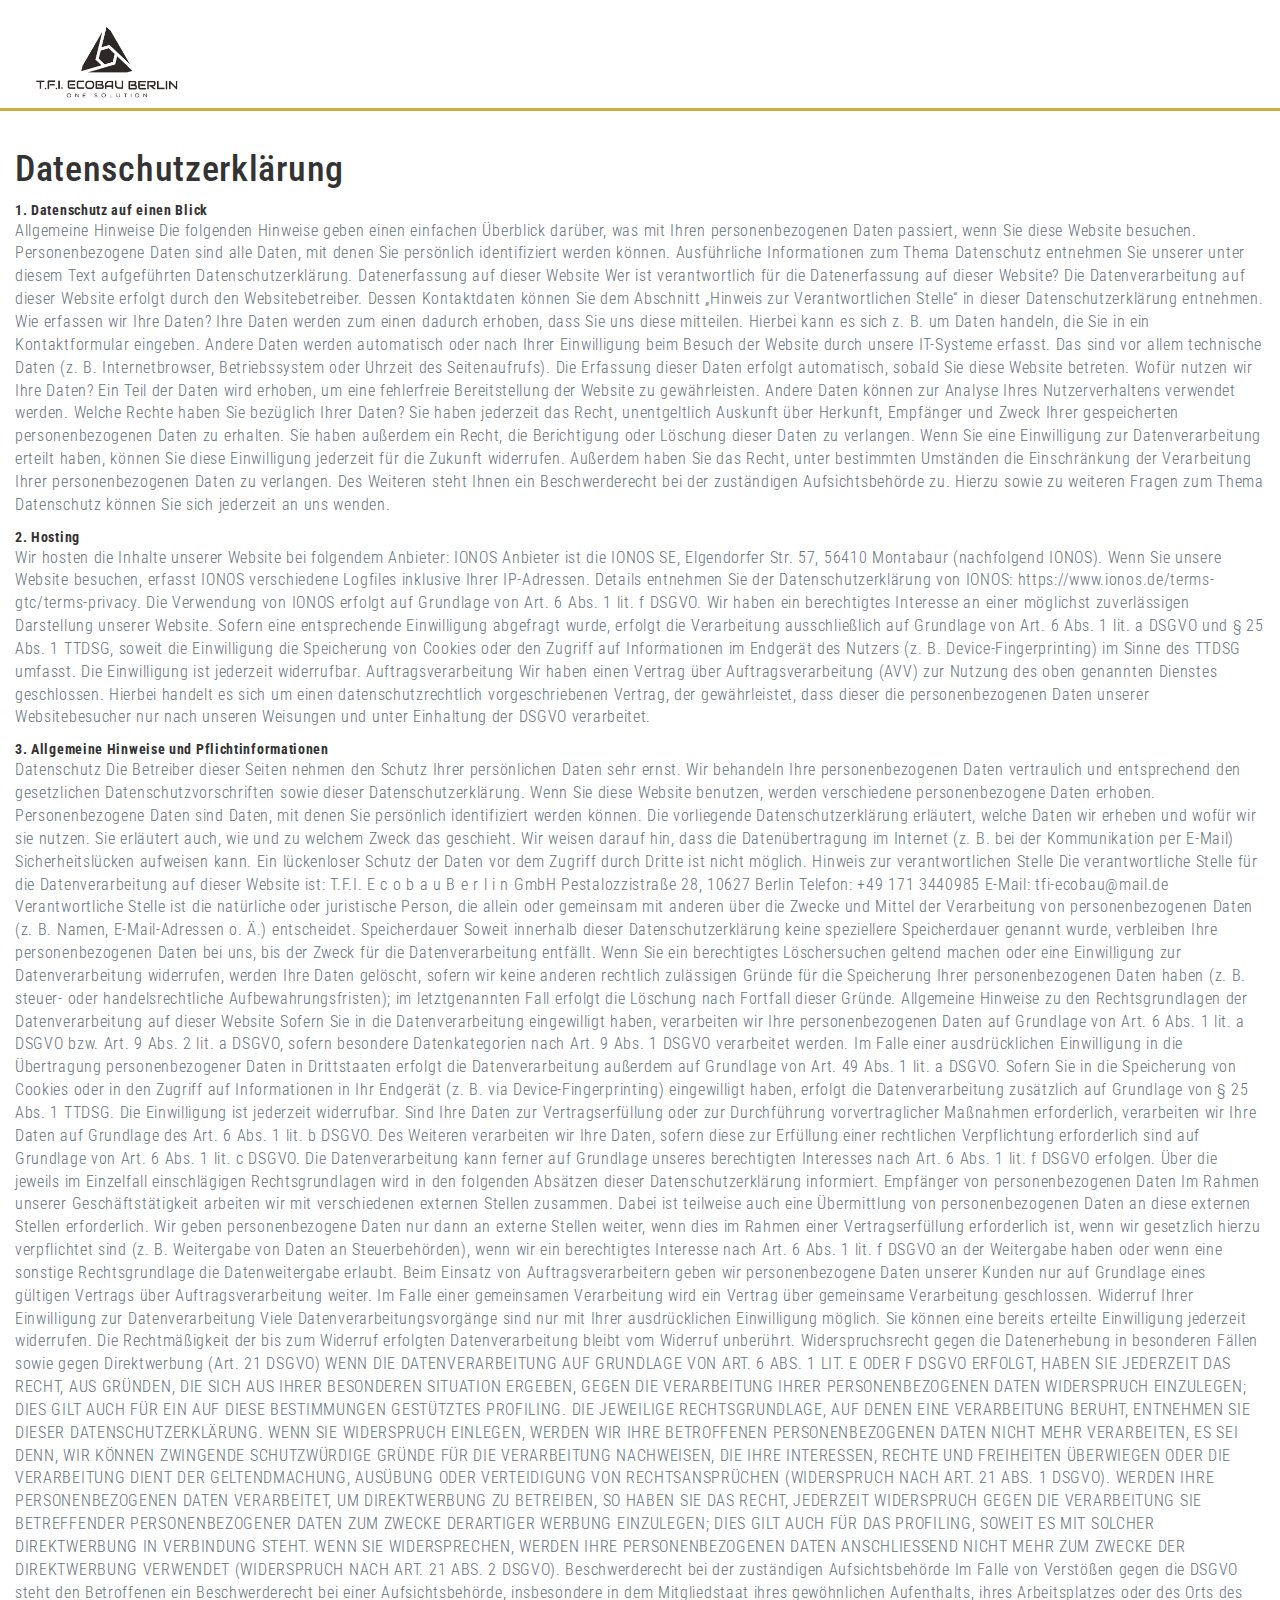
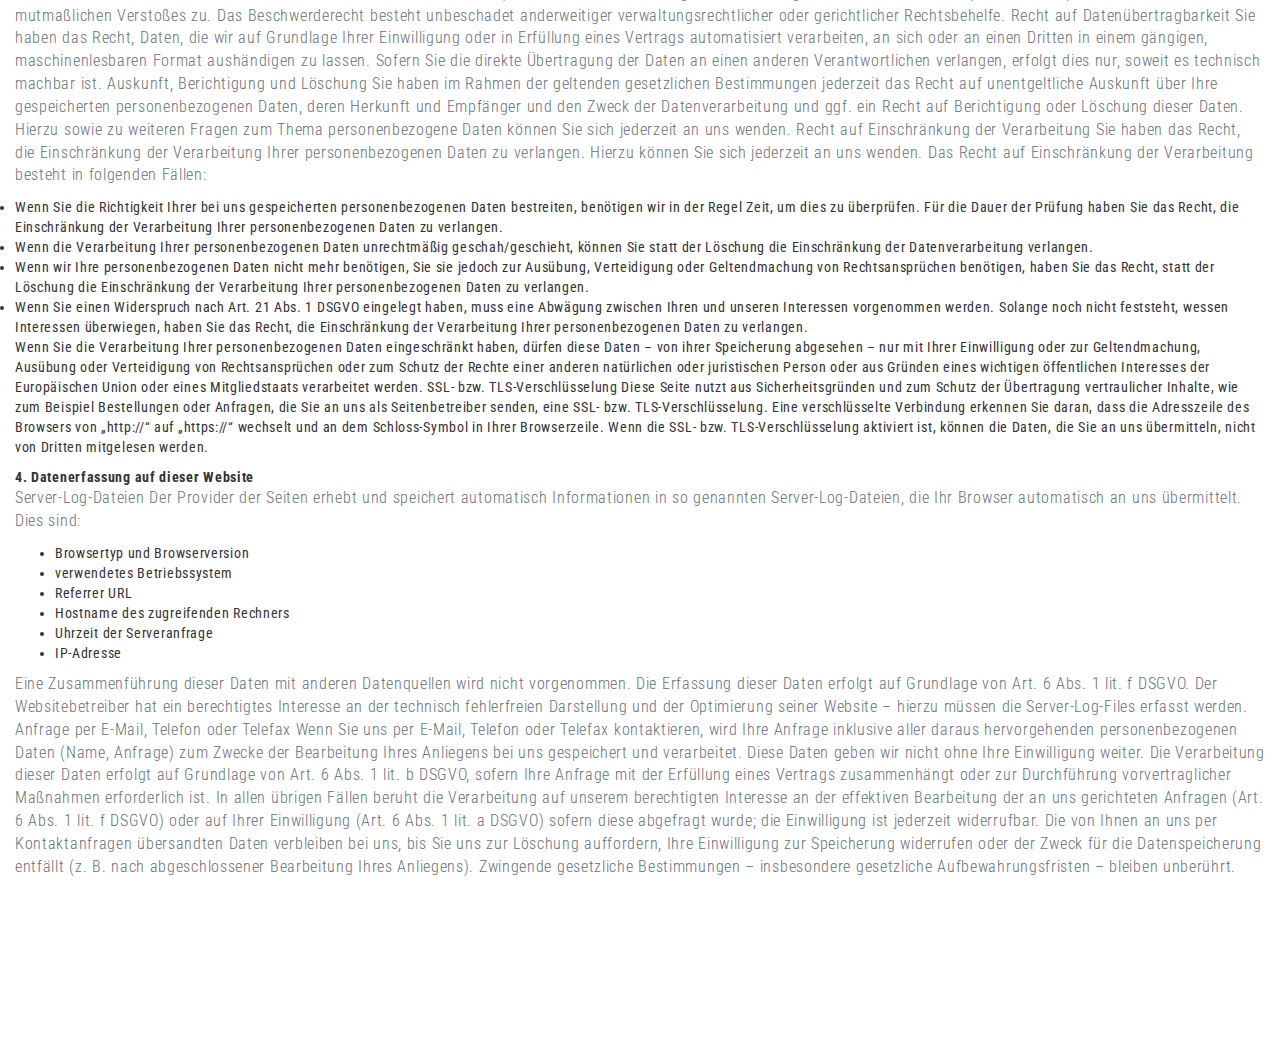
==== datenschutzerklaerung.html @ 7f8fbce8 "all changes" ====
<!DOCTYPE html>
<html lang="en">

<head>
  <!--META TAGS-->
  <meta charset="utf-8" />
  <meta name="description" content="Building modern responsive website using HTML5 , CSS3 and Bootstrap!" />
  <!--Between 120 to 140 chracters recomended-->
  <meta name="keywords" content="HTML5, CSS3, jQuery, Responsive Website, Bootstrap" />
  <meta name="viewport" content="width=device-width, initial-scale=1" />
  <!--END OF META TAGS-->

  <!--Title Goes Here-->
  <title>T.F.I. Ecobau Berlin GmbH</title>

  <!--RESOURCES LINKING-->
  <!--FAVICON-->
  <link rel="shortcut icon" href="images/logo.png" />

  <!--FONT-->
  <link href="https://fonts.googleapis.com/css?family=Roboto+Condensed:300,300i,400,400i,700,700i" rel="stylesheet" />

  <!--PLUGINS-->
  <!--FONTAWESOME-->
  <link rel="stylesheet" href="plugins/font-awesome/css/font-awesome.min.css" />
  <!--ANIMATE-->
  <link rel="stylesheet" href="plugins/animate/animate.css" />

  <!--OWL COROUSEL-->
  <link rel="stylesheet" href="plugins/owl-carousel2/assets/owl.carousel.css" />
  <link rel="stylesheet" href="plugins/owl-carousel2/assets/owl.theme.blue.css" />
  <!--MAGNIFIC POPUP-->
  <link rel="stylesheet" href="plugins/magnific-popup/magnific-popup.css" />

  <!--BOOTSTRAP CSS-->
  <link rel="stylesheet" href="plugins/bootstrap3/css/bootstrap.min.css" />

  <!--CUSTOM CSS-->
  <link rel="stylesheet" href="css/styles.css" />
  <link rel="stylesheet" href="css/responsive.css" />
  <link rel="stylesheet" href="css/custom.css" />

  <style>

.container {
  margin: 20px;
}

  </style>
</head>

<header>
    <nav class="navbar navbar-fixed-top">
        <div class="container-fluid">
            <div class="navbar-header">
                <img class="img_logo_other" src="images/logo_full.jpg" alt="TFI"/>
                <div class="collapse navbar-collapse" id="wg-menu">
                    <ul class="nav navbar-nav">

                    </ul>
                </div>
            </div>

        </div>
        <div class="golden-line"></div>

    </nav>
</header>

<body data-spy="scroll" data-target="#wg-menu" data-offset="70">
<div class="container-fluid">
    <br/>
    <br/>
    <br/>
    <br/>
    <br/>
    <br/>
        <h1>Datenschutzerklärung</h1>

        <b>1. Datenschutz auf einen Blick</b>
        <p>Allgemeine Hinweise
            Die folgenden Hinweise geben einen einfachen Überblick darüber, was mit Ihren personenbezogenen Daten
            passiert, wenn Sie
            diese Website besuchen. Personenbezogene Daten sind alle Daten, mit denen Sie persönlich identifiziert
            werden können.
            Ausführliche Informationen zum Thema Datenschutz entnehmen Sie unserer unter diesem Text aufgeführten
            Datenschutzerklärung.
            Datenerfassung auf dieser Website
            Wer ist verantwortlich für die Datenerfassung auf dieser Website?
            Die Datenverarbeitung auf dieser Website erfolgt durch den Websitebetreiber. Dessen Kontaktdaten können Sie
            dem
            Abschnitt „Hinweis zur Verantwortlichen Stelle“ in dieser Datenschutzerklärung entnehmen.
            Wie erfassen wir Ihre Daten?
            Ihre Daten werden zum einen dadurch erhoben, dass Sie uns diese mitteilen. Hierbei kann es sich z. B. um
            Daten handeln,
            die Sie in ein Kontaktformular eingeben.
            Andere Daten werden automatisch oder nach Ihrer Einwilligung beim Besuch der Website durch unsere IT-Systeme
            erfasst.
            Das sind vor allem technische Daten (z. B. Internetbrowser, Betriebssystem oder Uhrzeit des Seitenaufrufs).
            Die
            Erfassung dieser Daten erfolgt automatisch, sobald Sie diese Website betreten.
            Wofür nutzen wir Ihre Daten?
            Ein Teil der Daten wird erhoben, um eine fehlerfreie Bereitstellung der Website zu gewährleisten. Andere
            Daten können
            zur Analyse Ihres Nutzerverhaltens verwendet werden.
            Welche Rechte haben Sie bezüglich Ihrer Daten?
            Sie haben jederzeit das Recht, unentgeltlich Auskunft über Herkunft, Empfänger und Zweck Ihrer gespeicherten
            personenbezogenen Daten zu erhalten. Sie haben außerdem ein Recht, die Berichtigung oder Löschung dieser
            Daten zu
            verlangen. Wenn Sie eine Einwilligung zur Datenverarbeitung erteilt haben, können Sie diese Einwilligung
            jederzeit für
            die Zukunft widerrufen. Außerdem haben Sie das Recht, unter bestimmten Umständen die Einschränkung der
            Verarbeitung
            Ihrer personenbezogenen Daten zu verlangen. Des Weiteren steht Ihnen ein Beschwerderecht bei der zuständigen
            Aufsichtsbehörde zu.
            Hierzu sowie zu weiteren Fragen zum Thema Datenschutz können Sie sich jederzeit an uns wenden.</p>
        <b>2. Hosting</b>
        <p>Wir hosten die Inhalte unserer Website bei folgendem Anbieter:
            IONOS
            Anbieter ist die IONOS SE, Elgendorfer Str. 57, 56410 Montabaur (nachfolgend IONOS). Wenn Sie unsere Website
            besuchen,
            erfasst IONOS verschiedene Logfiles inklusive Ihrer IP-Adressen. Details entnehmen Sie der
            Datenschutzerklärung von
            IONOS: https://www.ionos.de/terms-gtc/terms-privacy.
            Die Verwendung von IONOS erfolgt auf Grundlage von Art. 6 Abs. 1 lit. f DSGVO. Wir haben ein berechtigtes
            Interesse an
            einer möglichst zuverlässigen Darstellung unserer Website. Sofern eine entsprechende Einwilligung abgefragt
            wurde,
            erfolgt die Verarbeitung ausschließlich auf Grundlage von Art. 6 Abs. 1 lit. a DSGVO und § 25 Abs. 1 TTDSG,
            soweit die
            Einwilligung die Speicherung von Cookies oder den Zugriff auf Informationen im Endgerät des Nutzers (z. B.
            Device-Fingerprinting) im Sinne des TTDSG umfasst. Die Einwilligung ist jederzeit widerrufbar.
            Auftragsverarbeitung
            Wir haben einen Vertrag über Auftragsverarbeitung (AVV) zur Nutzung des oben genannten Dienstes geschlossen.
            Hierbei
            handelt es sich um einen datenschutzrechtlich vorgeschriebenen Vertrag, der gewährleistet, dass dieser die
            personenbezogenen Daten unserer Websitebesucher nur nach unseren Weisungen und unter Einhaltung der DSGVO
            verarbeitet.</p>
        <b>3. Allgemeine Hinweise und Pflicht­informationen</b>
        <p>Datenschutz
            Die Betreiber dieser Seiten nehmen den Schutz Ihrer persönlichen Daten sehr ernst. Wir behandeln Ihre
            personenbezogenen
            Daten vertraulich und entsprechend den gesetzlichen Datenschutzvorschriften sowie dieser
            Datenschutzerklärung.
            Wenn Sie diese Website benutzen, werden verschiedene personenbezogene Daten erhoben. Personenbezogene Daten
            sind Daten,
            mit denen Sie persönlich identifiziert werden können. Die vorliegende Datenschutzerklärung erläutert, welche
            Daten wir
            erheben und wofür wir sie nutzen. Sie erläutert auch, wie und zu welchem Zweck das geschieht.
            Wir weisen darauf hin, dass die Datenübertragung im Internet (z. B. bei der Kommunikation per E-Mail)
            Sicherheitslücken
            aufweisen kann. Ein lückenloser Schutz der Daten vor dem Zugriff durch Dritte ist nicht möglich.
            Hinweis zur verantwortlichen Stelle
            Die verantwortliche Stelle für die Datenverarbeitung auf dieser Website ist:
            T.F.I. E c o b a u B e r l i n GmbH
            Pestalozzistraße 28,
            10627 Berlin
            Telefon: +49 171 3440985
            E-Mail: tfi-ecobau@mail.de
            Verantwortliche Stelle ist die natürliche oder juristische Person, die allein oder gemeinsam mit anderen
            über die Zwecke
            und Mittel der Verarbeitung von personenbezogenen Daten (z. B. Namen, E-Mail-Adressen o. Ä.) entscheidet.
            Speicherdauer
            Soweit innerhalb dieser Datenschutzerklärung keine speziellere Speicherdauer genannt wurde, verbleiben Ihre
            personenbezogenen Daten bei uns, bis der Zweck für die Datenverarbeitung entfällt. Wenn Sie ein berechtigtes
            Löschersuchen geltend machen oder eine Einwilligung zur Datenverarbeitung widerrufen, werden Ihre Daten
            gelöscht, sofern
            wir keine anderen rechtlich zulässigen Gründe für die Speicherung Ihrer personenbezogenen Daten haben (z. B.
            steuer-
            oder handelsrechtliche Aufbewahrungsfristen); im letztgenannten Fall erfolgt die Löschung nach Fortfall
            dieser Gründe.
            Allgemeine Hinweise zu den Rechtsgrundlagen der Datenverarbeitung auf dieser Website
            Sofern Sie in die Datenverarbeitung eingewilligt haben, verarbeiten wir Ihre personenbezogenen Daten auf
            Grundlage von
            Art. 6 Abs. 1 lit. a DSGVO bzw. Art. 9 Abs. 2 lit. a DSGVO, sofern besondere Datenkategorien nach Art. 9
            Abs. 1 DSGVO
            verarbeitet werden. Im Falle einer ausdrücklichen Einwilligung in die Übertragung personenbezogener Daten in
            Drittstaaten erfolgt die Datenverarbeitung außerdem auf Grundlage von Art. 49 Abs. 1 lit. a DSGVO. Sofern
            Sie in die
            Speicherung von Cookies oder in den Zugriff auf Informationen in Ihr Endgerät (z. B. via
            Device-Fingerprinting)
            eingewilligt haben, erfolgt die Datenverarbeitung zusätzlich auf Grundlage von § 25 Abs. 1 TTDSG. Die
            Einwilligung ist
            jederzeit widerrufbar. Sind Ihre Daten zur Vertragserfüllung oder zur Durchführung vorvertraglicher
            Maßnahmen
            erforderlich, verarbeiten wir Ihre Daten auf Grundlage des Art. 6 Abs. 1 lit. b DSGVO. Des Weiteren
            verarbeiten wir Ihre
            Daten, sofern diese zur Erfüllung einer rechtlichen Verpflichtung erforderlich sind auf Grundlage von Art. 6
            Abs. 1 lit.
            c DSGVO. Die Datenverarbeitung kann ferner auf Grundlage unseres berechtigten Interesses nach Art. 6 Abs. 1
            lit. f DSGVO
            erfolgen. Über die jeweils im Einzelfall einschlägigen Rechtsgrundlagen wird in den folgenden Absätzen
            dieser
            Datenschutzerklärung informiert.
            Empfänger von personenbezogenen Daten
            Im Rahmen unserer Geschäftstätigkeit arbeiten wir mit verschiedenen externen Stellen zusammen. Dabei ist
            teilweise auch
            eine Übermittlung von personenbezogenen Daten an diese externen Stellen erforderlich. Wir geben
            personenbezogene Daten
            nur dann an externe Stellen weiter, wenn dies im Rahmen einer Vertragserfüllung erforderlich ist, wenn wir
            gesetzlich
            hierzu verpflichtet sind (z. B. Weitergabe von Daten an Steuerbehörden), wenn wir ein berechtigtes Interesse
            nach Art. 6
            Abs. 1 lit. f DSGVO an der Weitergabe haben oder wenn eine sonstige Rechtsgrundlage die Datenweitergabe
            erlaubt. Beim
            Einsatz von Auftragsverarbeitern geben wir personenbezogene Daten unserer Kunden nur auf Grundlage eines
            gültigen
            Vertrags über Auftragsverarbeitung weiter. Im Falle einer gemeinsamen Verarbeitung wird ein Vertrag über
            gemeinsame
            Verarbeitung geschlossen.
            Widerruf Ihrer Einwilligung zur Datenverarbeitung
            Viele Datenverarbeitungsvorgänge sind nur mit Ihrer ausdrücklichen Einwilligung möglich. Sie können eine
            bereits
            erteilte Einwilligung jederzeit widerrufen. Die Rechtmäßigkeit der bis zum Widerruf erfolgten
            Datenverarbeitung bleibt
            vom Widerruf unberührt.
            Widerspruchsrecht gegen die Datenerhebung in besonderen Fällen sowie gegen Direktwerbung (Art. 21 DSGVO)
            WENN DIE DATENVERARBEITUNG AUF GRUNDLAGE VON ART. 6 ABS. 1 LIT. E ODER F DSGVO ERFOLGT, HABEN SIE JEDERZEIT
            DAS RECHT,
            AUS GRÜNDEN, DIE SICH AUS IHRER BESONDEREN SITUATION ERGEBEN, GEGEN DIE VERARBEITUNG IHRER PERSONENBEZOGENEN
            DATEN
            WIDERSPRUCH EINZULEGEN; DIES GILT AUCH FÜR EIN AUF DIESE BESTIMMUNGEN GESTÜTZTES PROFILING. DIE JEWEILIGE
            RECHTSGRUNDLAGE, AUF DENEN EINE VERARBEITUNG BERUHT, ENTNEHMEN SIE DIESER DATENSCHUTZERKLÄRUNG. WENN SIE
            WIDERSPRUCH
            EINLEGEN, WERDEN WIR IHRE BETROFFENEN PERSONENBEZOGENEN DATEN NICHT MEHR VERARBEITEN, ES SEI DENN, WIR
            KÖNNEN ZWINGENDE
            SCHUTZWÜRDIGE GRÜNDE FÜR DIE VERARBEITUNG NACHWEISEN, DIE IHRE INTERESSEN, RECHTE UND FREIHEITEN ÜBERWIEGEN
            ODER DIE
            VERARBEITUNG DIENT DER GELTENDMACHUNG, AUSÜBUNG ODER VERTEIDIGUNG VON RECHTSANSPRÜCHEN (WIDERSPRUCH NACH
            ART. 21 ABS. 1
            DSGVO).
            WERDEN IHRE PERSONENBEZOGENEN DATEN VERARBEITET, UM DIREKTWERBUNG ZU BETREIBEN, SO HABEN SIE DAS RECHT,
            JEDERZEIT
            WIDERSPRUCH GEGEN DIE VERARBEITUNG SIE BETREFFENDER PERSONENBEZOGENER DATEN ZUM ZWECKE DERARTIGER WERBUNG
            EINZULEGEN;
            DIES GILT AUCH FÜR DAS PROFILING, SOWEIT ES MIT SOLCHER DIREKTWERBUNG IN VERBINDUNG STEHT. WENN SIE
            WIDERSPRECHEN,
            WERDEN IHRE PERSONENBEZOGENEN DATEN ANSCHLIESSEND NICHT MEHR ZUM ZWECKE DER DIREKTWERBUNG VERWENDET
            (WIDERSPRUCH NACH
            ART. 21 ABS. 2 DSGVO).
            Beschwerde­recht bei der zuständigen Aufsichts­behörde
            Im Falle von Verstößen gegen die DSGVO steht den Betroffenen ein Beschwerderecht bei einer Aufsichtsbehörde,
            insbesondere in dem Mitgliedstaat ihres gewöhnlichen Aufenthalts, ihres Arbeitsplatzes oder des Orts des
            mutmaßlichen
            Verstoßes zu. Das Beschwerderecht besteht unbeschadet anderweitiger verwaltungsrechtlicher oder
            gerichtlicher
            Rechtsbehelfe.
            Recht auf Daten­übertrag­barkeit
            Sie haben das Recht, Daten, die wir auf Grundlage Ihrer Einwilligung oder in Erfüllung eines Vertrags
            automatisiert
            verarbeiten, an sich oder an einen Dritten in einem gängigen, maschinenlesbaren Format aushändigen zu
            lassen. Sofern Sie
            die direkte Übertragung der Daten an einen anderen Verantwortlichen verlangen, erfolgt dies nur, soweit es
            technisch
            machbar ist.
            Auskunft, Berichtigung und Löschung
            Sie haben im Rahmen der geltenden gesetzlichen Bestimmungen jederzeit das Recht auf unentgeltliche Auskunft
            über Ihre
            gespeicherten personenbezogenen Daten, deren Herkunft und Empfänger und den Zweck der Datenverarbeitung und
            ggf. ein
            Recht auf Berichtigung oder Löschung dieser Daten. Hierzu sowie zu weiteren Fragen zum Thema
            personenbezogene Daten
            können Sie sich jederzeit an uns wenden.
            Recht auf Einschränkung der Verarbeitung
            Sie haben das Recht, die Einschränkung der Verarbeitung Ihrer personenbezogenen Daten zu verlangen. Hierzu
            können Sie
            sich jederzeit an uns wenden. Das Recht auf Einschränkung der Verarbeitung besteht in folgenden Fällen:
            <li>Wenn Sie die Richtigkeit Ihrer bei uns gespeicherten personenbezogenen Daten bestreiten, benötigen wir in
            der Regel
            Zeit, um dies zu überprüfen. Für die Dauer der Prüfung haben Sie das Recht, die Einschränkung der
            Verarbeitung Ihrer
            personenbezogenen Daten zu verlangen.</li>
            <li>Wenn die Verarbeitung Ihrer personenbezogenen Daten unrechtmäßig geschah/geschieht, können Sie statt der
            Löschung die
            Einschränkung der Datenverarbeitung verlangen.</li>
            <li>Wenn wir Ihre personenbezogenen Daten nicht mehr benötigen, Sie sie jedoch zur Ausübung, Verteidigung oder
            Geltendmachung von Rechtsansprüchen benötigen, haben Sie das Recht, statt der Löschung die Einschränkung der
            Verarbeitung Ihrer personenbezogenen Daten zu verlangen.</li>
            <li>Wenn Sie einen Widerspruch nach Art. 21 Abs. 1 DSGVO eingelegt haben, muss eine Abwägung zwischen Ihren und
            unseren
            Interessen vorgenommen werden. Solange noch nicht feststeht, wessen Interessen überwiegen, haben Sie das
            Recht, die
            Einschränkung der Verarbeitung Ihrer personenbezogenen Daten zu verlangen.</li>
            Wenn Sie die Verarbeitung Ihrer personenbezogenen Daten eingeschränkt haben, dürfen diese Daten – von ihrer
            Speicherung
            abgesehen – nur mit Ihrer Einwilligung oder zur Geltendmachung, Ausübung oder Verteidigung von
            Rechtsansprüchen oder zum
            Schutz der Rechte einer anderen natürlichen oder juristischen Person oder aus Gründen eines wichtigen
            öffentlichen
            Interesses der Europäischen Union oder eines Mitgliedstaats verarbeitet werden.
            SSL- bzw. TLS-Verschlüsselung
            Diese Seite nutzt aus Sicherheitsgründen und zum Schutz der Übertragung vertraulicher Inhalte, wie zum
            Beispiel
            Bestellungen oder Anfragen, die Sie an uns als Seitenbetreiber senden, eine SSL- bzw. TLS-Verschlüsselung.
            Eine
            verschlüsselte Verbindung erkennen Sie daran, dass die Adresszeile des Browsers von „http://“ auf „https://“
            wechselt
            und an dem Schloss-Symbol in Ihrer Browserzeile.
            Wenn die SSL- bzw. TLS-Verschlüsselung aktiviert ist, können die Daten, die Sie an uns übermitteln, nicht
            von Dritten
            mitgelesen werden.</p>
        <b>4. Datenerfassung auf dieser Website</b>
        <p>Server-Log-Dateien
            Der Provider der Seiten erhebt und speichert automatisch Informationen in so genannten Server-Log-Dateien,
            die Ihr
            Browser automatisch an uns übermittelt. Dies sind:</p>
            <ul>
                <li>Browsertyp und Browserversion</li>
                <li>verwendetes Betriebssystem</li>
                <li>Referrer URL</li>
                <li>Hostname des zugreifenden Rechners</li>
                <li>Uhrzeit der Serveranfrage</li>
                <li>IP-Adresse</li>
            </ul>
            <p>Eine Zusammenführung dieser Daten mit anderen Datenquellen wird nicht vorgenommen.
            Die Erfassung dieser Daten erfolgt auf Grundlage von Art. 6 Abs. 1 lit. f DSGVO. Der Websitebetreiber hat
            ein
            berechtigtes Interesse an der technisch fehlerfreien Darstellung und der Optimierung seiner Website – hierzu
            müssen die
            Server-Log-Files erfasst werden.
            Anfrage per E-Mail, Telefon oder Telefax
            Wenn Sie uns per E-Mail, Telefon oder Telefax kontaktieren, wird Ihre Anfrage inklusive aller daraus
            hervorgehenden
            personenbezogenen Daten (Name, Anfrage) zum Zwecke der Bearbeitung Ihres Anliegens bei uns gespeichert und
            verarbeitet.
            Diese Daten geben wir nicht ohne Ihre Einwilligung weiter.
            Die Verarbeitung dieser Daten erfolgt auf Grundlage von Art. 6 Abs. 1 lit. b DSGVO, sofern Ihre Anfrage mit
            der
            Erfüllung eines Vertrags zusammenhängt oder zur Durchführung vorvertraglicher Maßnahmen erforderlich ist. In
            allen
            übrigen Fällen beruht die Verarbeitung auf unserem berechtigten Interesse an der effektiven Bearbeitung der
            an uns
            gerichteten Anfragen (Art. 6 Abs. 1 lit. f DSGVO) oder auf Ihrer Einwilligung (Art. 6 Abs. 1 lit. a DSGVO)
            sofern diese
            abgefragt wurde; die Einwilligung ist jederzeit widerrufbar.
            Die von Ihnen an uns per Kontaktanfragen übersandten Daten verbleiben bei uns, bis Sie uns zur Löschung
            auffordern, Ihre
            Einwilligung zur Speicherung widerrufen oder der Zweck für die Datenspeicherung entfällt (z. B. nach
            abgeschlossener
            Bearbeitung Ihres Anliegens). Zwingende gesetzliche Bestimmungen – insbesondere gesetzliche
            Aufbewahrungsfristen –
            bleiben unberührt.</p>

<br/>
<br/>
<br/>
<br/>
<br/>
<br/>
<br/>
<br/>
    </div>
  
  <script src="js/jquery-3.1.1.min.js"></script>
  <script src="plugins/easing/easing.min.js"></script>
  <script src="plugins/wow/wow.min.js"></script>
  <script src="plugins/owl-carousel2/owl.carousel.min.js"></script>
  <script src="plugins/magnific-popup/jquery.magnific-popup.min.js"></script>
  <script src="plugins/waypoint/jquery.waypoints.min.js"></script>
  <script src="plugins/counterup/jquery.counterup.min.js"></script>
  <script src="plugins/bootstrap3/js/bootstrap.min.js"></script>
  <script src="js/script.js"></script>
</body>

</html>
---- css/styles.css ----
/*************************************************

        PROJECT NAME     :      WHITE GRAPHICS

                    DEFAULT VALUES
        FONT             :      Roboto Condensed
        Medium Turquoise :      #34C6D3 (Buttons, Icons, Lines, &Bg)

        Steel Grey       :      #41464B (Headings)

        Blue Bayoux      :      #64707B (Paragraphs)

        White            :      #FFF (Text with darg bg)

        Black            :      #000


*************************************************/

/*************************************************
                OWL COROUSEL CSS SECTION
*************************************************/
.owl-theme .owl-dots .owl-dots{
    color: #000;
    border-radius: 30px;
}

/*************************************************
                GENERAL CSS SECTION
*************************************************/
body,
html{
    height: 100%;
}
body{
    font-family: 'Roboto Condensed', sans-serif;
    letter-spacing: 0.05em;
    background-color: #fff;
}

h3{
    color: #41464B;
    font-weight: 700;
}
h4{
    color: #41464B;
    font-weight: 700;
}
p{
    color: #64707B;
    font-size: 16px;
    font-weight: 300;
}

header{
    padding-bottom: 10px;
    background-color: white;
}

#logo{
    max-width: 60%;
    max-height: 50%
    }
/*************************************************
                BUTTON SECTION GENERIC
*************************************************/

.btn-general{
    border: solid 2px #fff;
    border-radius: 0;
    padding: 8px 16px;
    font-size: 18px;
    float: right;
}

.btn-white{
    border-color: #fff;
    color: #fff;
    float: right;
}
.btn-white:hover,
.btn-white:focus{
    background: #fff;
    color: #41464B;
    float: right;
}
.btn-blue{
    border-color: #000;
    color: #000;
    float: right;
}
.btn-blue:hover,
.btn-blue:focus{
    background: #000;
    color: #fff;
    float: right;
}

/*************************************************
                PRALLAX CSS SECTION GENERIC
*************************************************/
.bg-parallax{
    background-size: cover;
    background-position: center top;
    background-repeat: no-repeat;
    background-attachment: fixed;
}

/*************************************************
                HOME SECTION CSS
*************************************************/
#home{
    height: 100%;
}
.home-cover{
    background-image: url("../images/bg-about.jpg");
    height: 100%;

}
.home-content-box{
    width: 100%;
    height: 100%;
    display: table;
}
.home-content-box-inner{
    display: table-cell;
    vertical-align: middle;
    text-align: center; /*u could have done it with the bootstrap class text-center*/
}
.home-cover h2{
    color: #fff;
    font-size: 55px;
    font-weight: bold;
    margin: 20px 0;
}



/*************************************************
                HOME SECTION ANIMATION
*************************************************/

.home-cover,
.home-heading,
.home-btn{
    animation-duration: .5s;
}

.home-cover{
    animation-delay: .1s;
}

.home-heading{
    animation-delay: .5s;
}
.home-btn{
    animation-delay: 1s;
}



/*************************************************
                EVERY STYLE THING HERE
*************************************************/

.box{
    padding: 30px 0;
      float: left;
        height: auto;
}

.title {
    color: #fff;
}

.title-center {
    position: absolute;

        transform: translateX(100%);
        text-align: center;
        width: 100%;
        color: #fff;
         font-size: 60px;
         font-weight: 700;
}

.title h3{
    font-size: 30px;
    font-weight: 700;
    text-align: center;
}

.title-underline{
    width: 30px;
    height: 3px;
    margin: 30px auto 30px;
    background: #000;
}

.box-outer{
    display: table;
    width: 100%;
    height: 100%;
}

.box-inner{
    display: table-cell;
    vertical-align: middle;
}

.desc{
}


/*************************************************
 IMAGES
*************************************************/
.bg-diagonal {
        float: top; /* Align to the right for big screens */
        width: 100%;
        height: 40vh; /* 25% of the viewport height */
}

@media (max-width: 768px) {
    .bg-diagonal {
              width: 100%;
              height: 30vh;
              float: top; /* Remove float for small screens */
              display: block;
              margin: 0 auto; /* Center the image on top */
    }
}


/*************************************************
               HEADER-SECTION CSS
*************************************************/
*************************************************/

.navbar{
    transition: all 0.5s ease-in-out;
    border: none;
    background-color: #fff;
}

.golden-line {
    height: 3px;
    background-color: rgba(201, 175, 70, 1);
    width: 100%;
  }

  .golden-line-imp{
    height: 3px;
    background-color: rgba(201, 175, 70, 1);
    width: 100%;
    margin-top: 100px;
  }

.wg-top-nav{
    background-color: #fff;
}

.wg-nav-wrapper{
    padding: 0 50px;

}

.navbar-brand{
    color: #fff;
    font-size: 26px;
}

.navbar-brand:hover{
    color: #fff;
}

#wg-menu{
    float: right;
    text-align: center;
    padding-top: 20px;
}

.navbar-nav>li>a{
    color: rgb(0, 0, 0);
    font-size: 20px;
    letter-spacing: 1px;
    font-weight: 700;
    font-align: right;
}

@media only screen
    and (min-device-width : 320px)
    and (max-device-width : 480px){
      .mobileShow {display: inline;}

.navbar-nav{
    color: rgb(0, 0, 0);
    font-size: 20px;
    letter-spacing: 1px;
    font-weight: 700;
    font-align: right;
    padding-top: 60px;
    text-align: left;
    align-items: right;
}
}

.navbar-nav>li>a:focus,
.navbar-nav>li>a:hover{
    background: none;
    /* color: #34C6D3; */
}

.navbar-toggle{
    padding-top: 28px;
    border-radius: 0;
}

.navbar-toggle .icon-bar{
    background-color: #fff;
}

.navbar-collapse{
    max-height: none!important;
}

.navbar ul.navbar-nav>li.active>a{
    color: rgba(201, 175, 70, 1);
}

.navbar-header {
    flex: 1;
    color: #fff;
    font-size: 26px;
    white-space: nowrap; /* Prevent text from wrapping */
    overflow: hidden; /* Hide overflow text */
    text-overflow: ellipsis; /* Add ellipsis for overflow text */
}

.navbar{
    padding-top: 1px;
    transition: all 0.5s ease-in-out;
    border: none;
    background-color: #fff;
}

.wg-top-nav{
    background-color: #fff;
}

.navbar-brand{
    color: #fff;
    font-size: 26px;
}

.navbar-brand:hover{
    color: #fff;
}

#wg-menu{
    float: right;
    text-align: top right;
}

.navbar-nav>li>a{
    color: rgb(0, 0, 0);
    font-size: 20px;
    letter-spacing: 1px;
    font-weight: 700;
}

.navbar-nav>li>a:focus,
.navbar-nav>li>a:hover{
    background: none;
    /* color: #34C6D3; */
}
/* .navbar-nav>li>a.active {
    color: #34C6D3;
} */

.navbar-toggle .icon-bar{
    background-color: rgba(201, 175, 70, 1);
}

.navbar-collapse {
    padding-top: 16px;
    text-align: right;
}

.home-content {
  display: flex;
  align-items: center;
  justify-content: space-between;
  gap: 20px;
}

.left-content {
    flex: 1;
    text-align: left;
    padding-left: 50px;
  }

  .left-content ul {
    padding-left: 20px; /* Adjust as needed */
    margin: 0;
  }

  .left-content li {
    margin: 0;
    padding: 0;
    list-style-position: inside; /* Ensures the bullet is inside the padding */
  }

  .center-content {
    flex: 4;
    text-align: center;
  }

  .image-title {
    font-size: 24px; /* Adjust as needed */
    font-weight: bold;
  }

  .center-image {
    text-align: center;
  }

  .center-image img {
    max-width: 100%; /* Adjusted to fit within the container */
    height: auto;
  }

.right-content {
  flex: 2;
  padding-left: 10px; /* Add padding to the left to prevent overlap */
  padding-right: 10px;
  text-align: left;
}

.right-content p {
  color: #64707B;
  font-size: 16px;
  font-weight: 300;
  align-self: flex-start;
}

.img-wrapper{
    overflow: hidden;
}
.img-wrapper img{
    transition: transform .5s ease;
}
.img-wrapper img:hover{
    transform: scale(1.5);
    cursor: zoom-in;

}

.col-md-3{
    padding: 0;
}

.img_logo {
    max-width: 10%;
    height: auto;
    padding: 16px 0 0 16px;
    display: block;
    float: left; /* Align the logo to the left */
}

@media (max-width: 768px) {
    .img_logo {
        max-width: 40%;
    }
}

.img_logo_other {
    max-width: 14%;
    height: auto;
    padding: 16px 0 0 16px;
    display: block;
    float: left; /* Align the logo to the left */
}

@media (max-width: 768px) {
    .img_logo_other {
        max-width: 40%;
    }
}

.btn-left {
    float: right;
    margin-right: 2px; /* Adjust as needed for spacing */
}


@media (max-width: 768px) {
    .title-center {
        position: absolute;
        left: 50%;
        transform: translateX(-50%);
        text-align: center;
        width: 100%;
        color: #fff;
    }
}

.el-element {
      position: fixed;
      bottom: 20px;
      right: 20px;
      z-index: 1;
  }

.row.no-gutters {
    margin: 0;
}

.col-md-3, .col-sm-4, .col-xs-6 {
    padding: 0; /* Remove padding from the columns */
}

.img-wrapper {
    overflow: hidden;
    padding: 0; /* Remove padding from the image wrapper */
        margin: 0; /* Remove margin from the image wrapper */
}

.img-wrapper img {
    transition: transform .5s ease;
    padding: 0; /* Remove padding from the images */
        margin: 0; /* Remove margin from the images */
}

.img-wrapper img:hover {
     transform: scale(1.5);
        cursor: zoom-in;
}
---- css/responsive.css ----
/*Large Devices*/
@media(min-width: 1200px){
/*    THIS is working Fine*/
}

/*Medium Devices (Landscape Tablets and Medium Desktop)*/
@media (min-width: 992px) and (max-width: 1199px){
/*    This is working fine*/
}

@media(min-width: 768px) and (max-width: 991px){
    #wg-menu{
        float: left;
    }
    .home-cover h2{
        font-size: 40px;
    }
    .btn-general{
        padding: 10px 24px;
        font-size: 15px;
    }
    .about-bg-diagonal{
        border-left: 0;
        border-top: 0;
        width: 100%;
        height: 350px;
    }
    
    #about .content-box{
        height: 350px;
    }
    
    .testimonial blockquote{
        padding: 10px 50px;
    }
    
    .testimonial blockquote:before{
        left: 10px;
    }
    
    .testimonial blockquote:after{
        right: 20px;
    }
    
    .stats-item{
        padding: 50px 0;
    }
    .footer-bottom{
        text-align: center;
    }
}


/*Small Devices(Potrait Tablets and Small Desktops)*/
@media(max-width: 767px){
    #wg-menu{
        float: left;
    }
    .home-cover h2{
        font-size: 30px;
    }
    
    .btn-general{
        padding: 8px 22px;
        font-size: 14px;
    }
    
    .about-bg-diagonal{
        border-left: 0;
        border-top: 0;
        width: 100%;
        height: 350px;
    }
    
    #about .content-box{
        height: 350px;
    }
    .testimonial blockquote{
        padding: 10px 50px;
    }
    
    .testimonial blockquote:before{
        left: 10px;
    }
    
    .testimonial blockquote:after{
        right: 20px;
    }
    
    .stats-item{
        padding: 10px 0;
    }
    .footer-bottom{
        text-align: center;
    }
    .btn-back-to-top{
        padding: 5px 10px;
    }
}
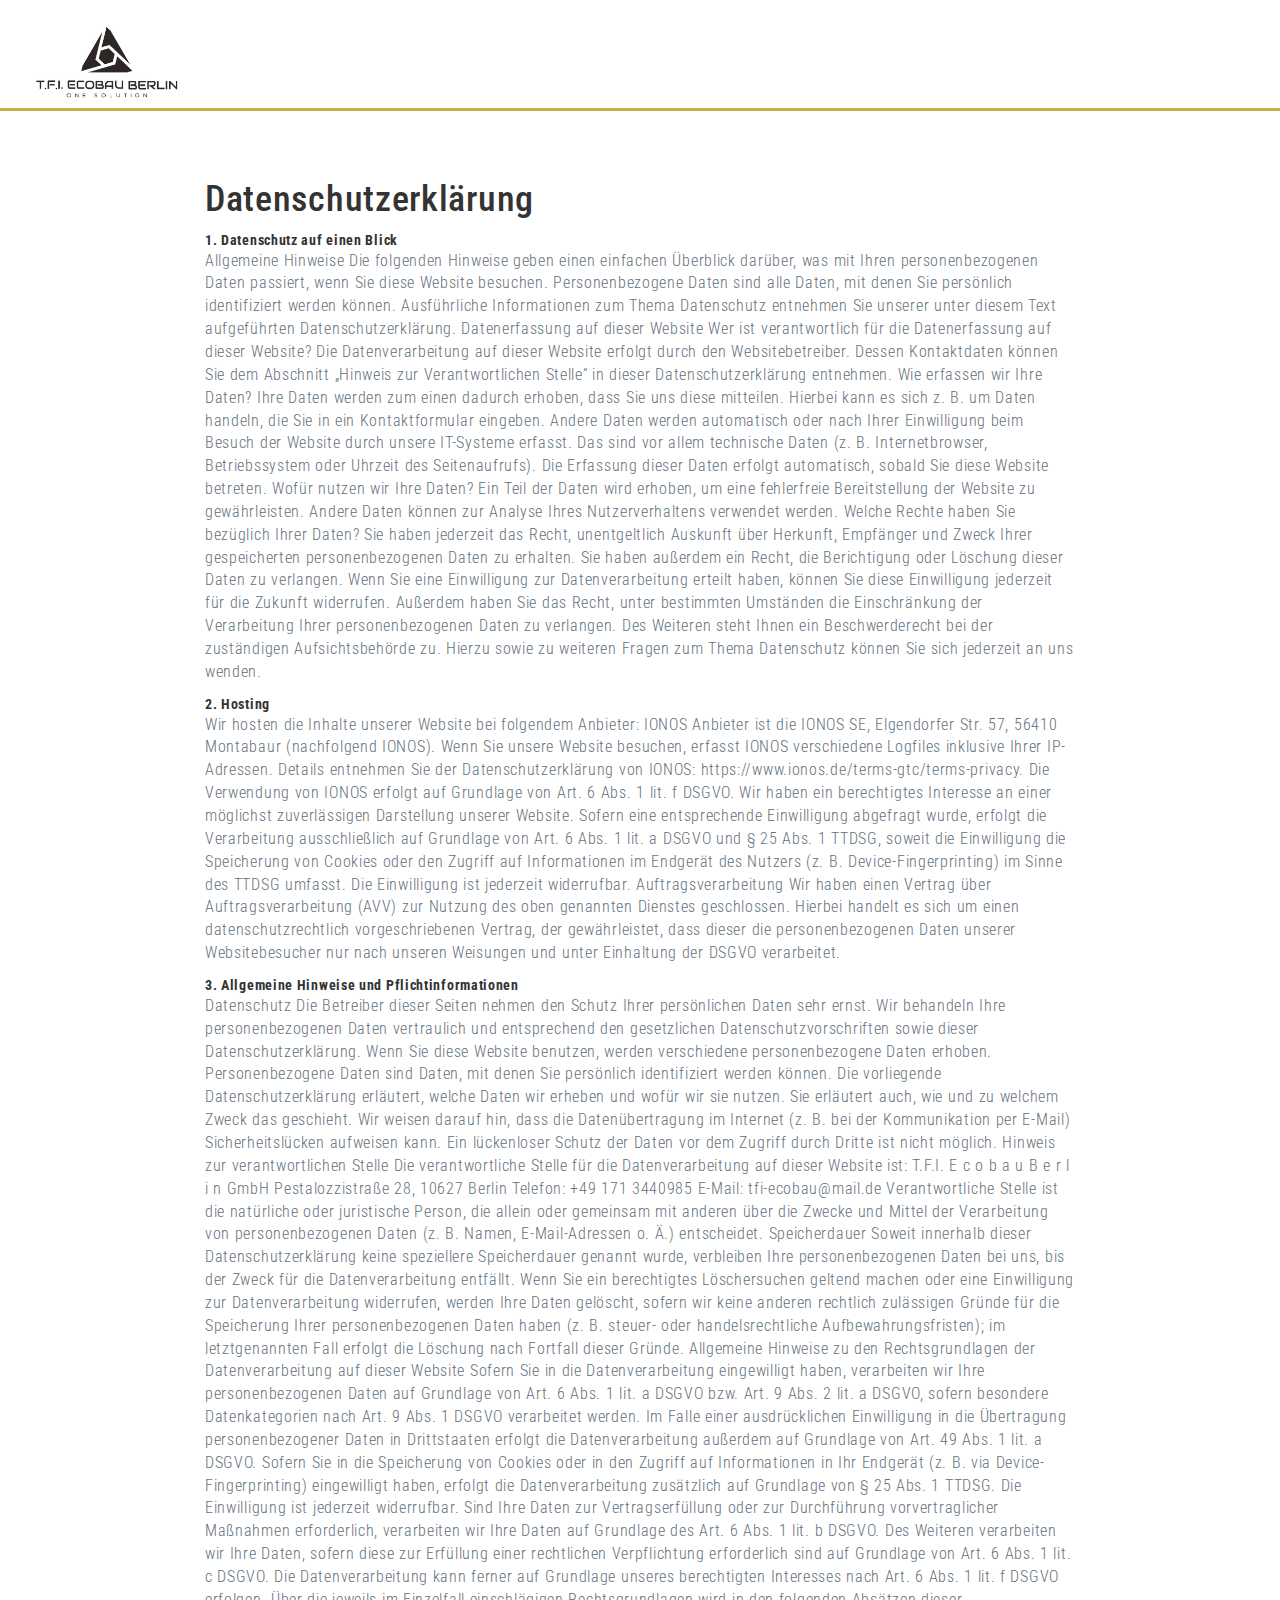
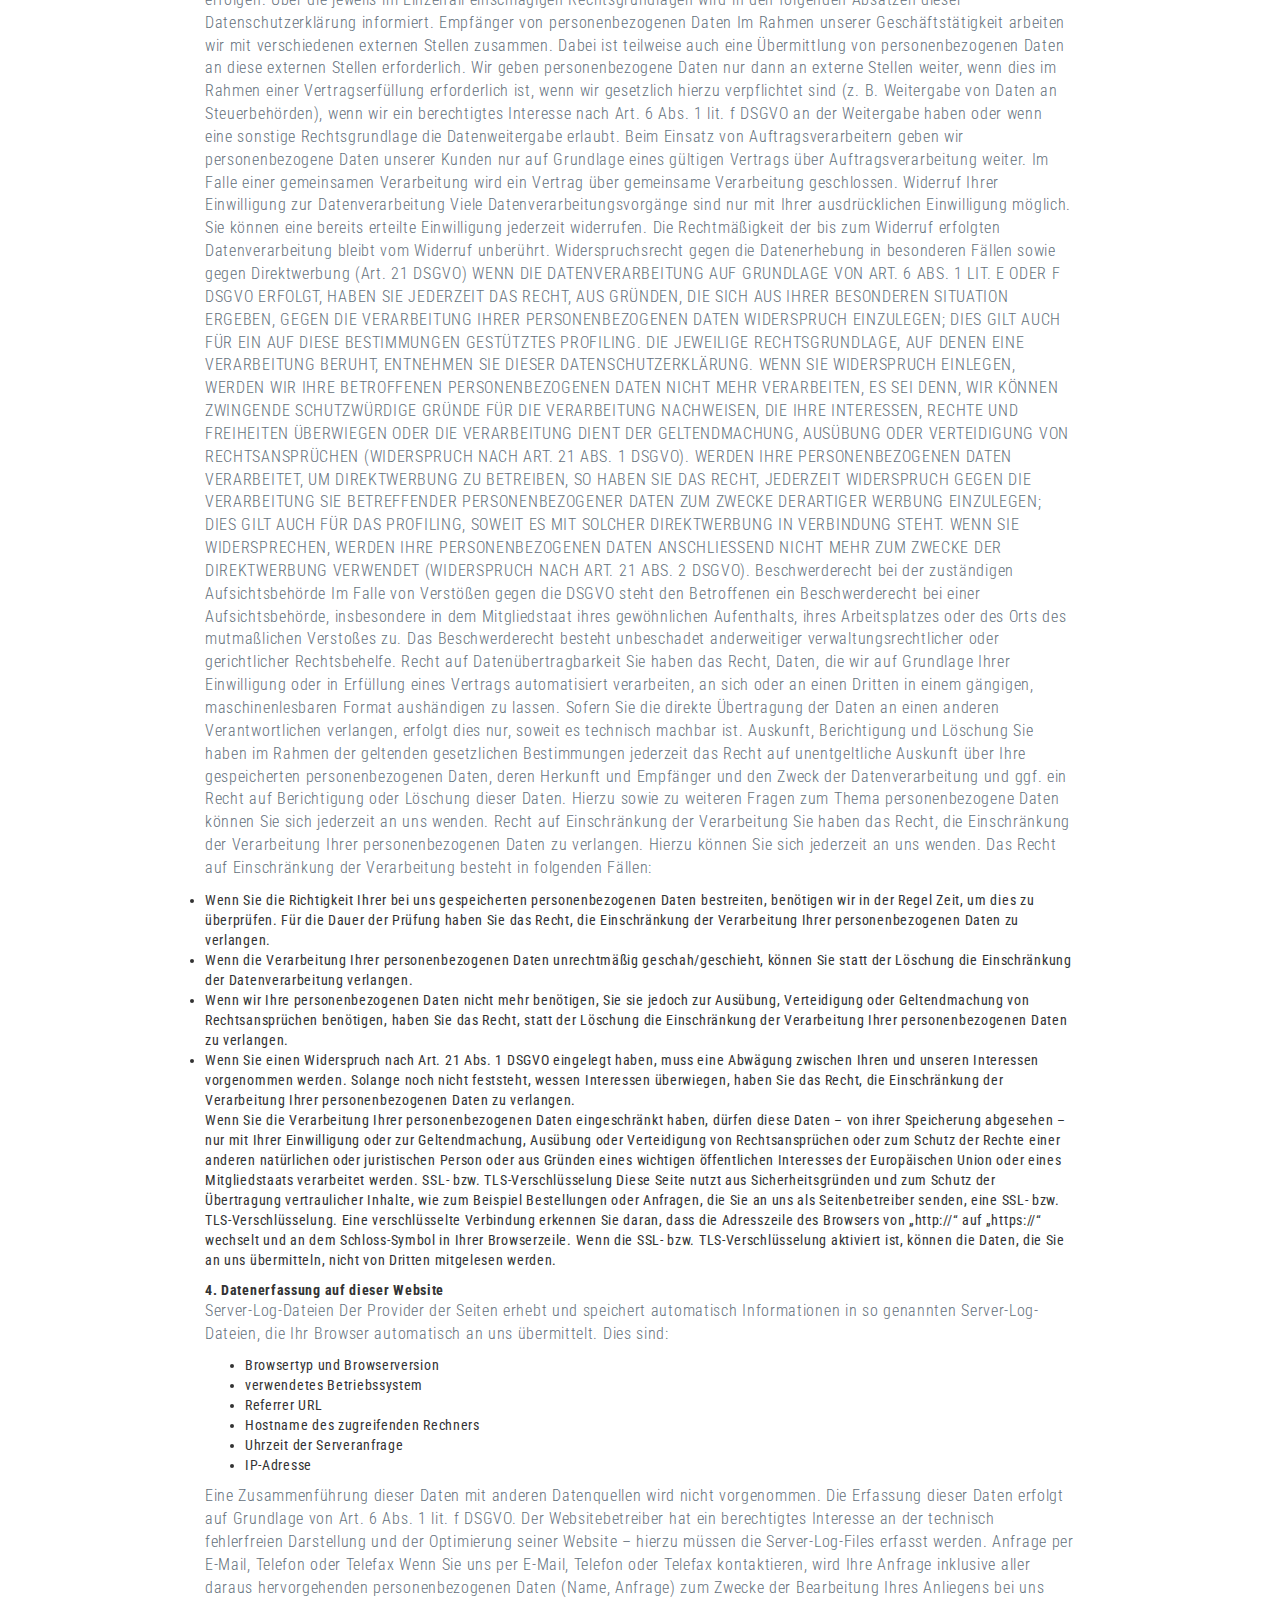
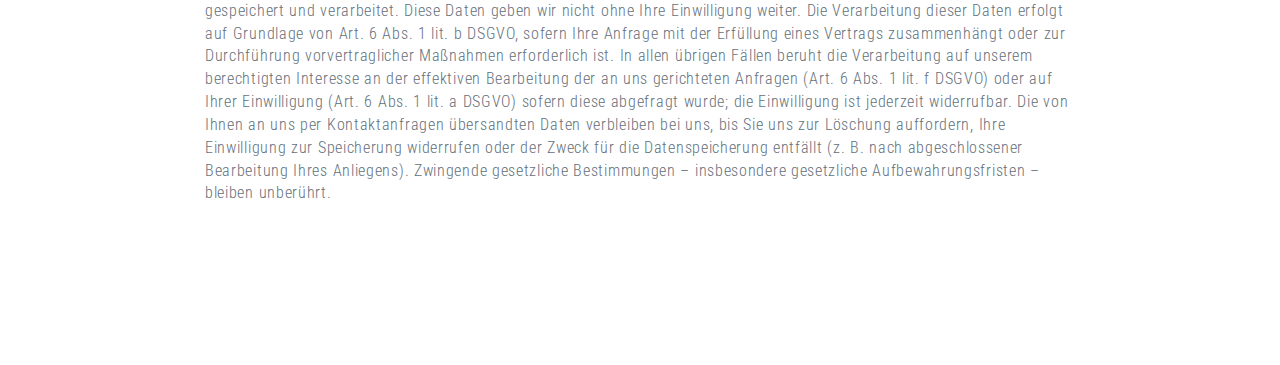
==== commit e016f452: "Fixed static pages padding" ====
--- a/datenschutzerklaerung.html
+++ b/datenschutzerklaerung.html
@@ -69,12 +69,7 @@
 
 <body data-spy="scroll" data-target="#wg-menu" data-offset="70">
 <div class="container-fluid">
-    <br/>
-    <br/>
-    <br/>
-    <br/>
-    <br/>
-    <br/>
+    <div class="other_pages">
         <h1>Datenschutzerklärung</h1>
 
         <b>1. Datenschutz auf einen Blick</b>
@@ -340,15 +335,7 @@
             Bearbeitung Ihres Anliegens). Zwingende gesetzliche Bestimmungen – insbesondere gesetzliche
             Aufbewahrungsfristen –
             bleiben unberührt.</p>
-
-<br/>
-<br/>
-<br/>
-<br/>
-<br/>
-<br/>
-<br/>
-<br/>
+    </div>
     </div>
   
   <script src="js/jquery-3.1.1.min.js"></script>
--- a/css/styles.css
+++ b/css/styles.css
@@ -535,4 +535,8 @@
 .img-wrapper img:hover {
      transform: scale(1.5);
         cursor: zoom-in;
+}
+
+.other_pages {
+  padding: 150px 190px;
 }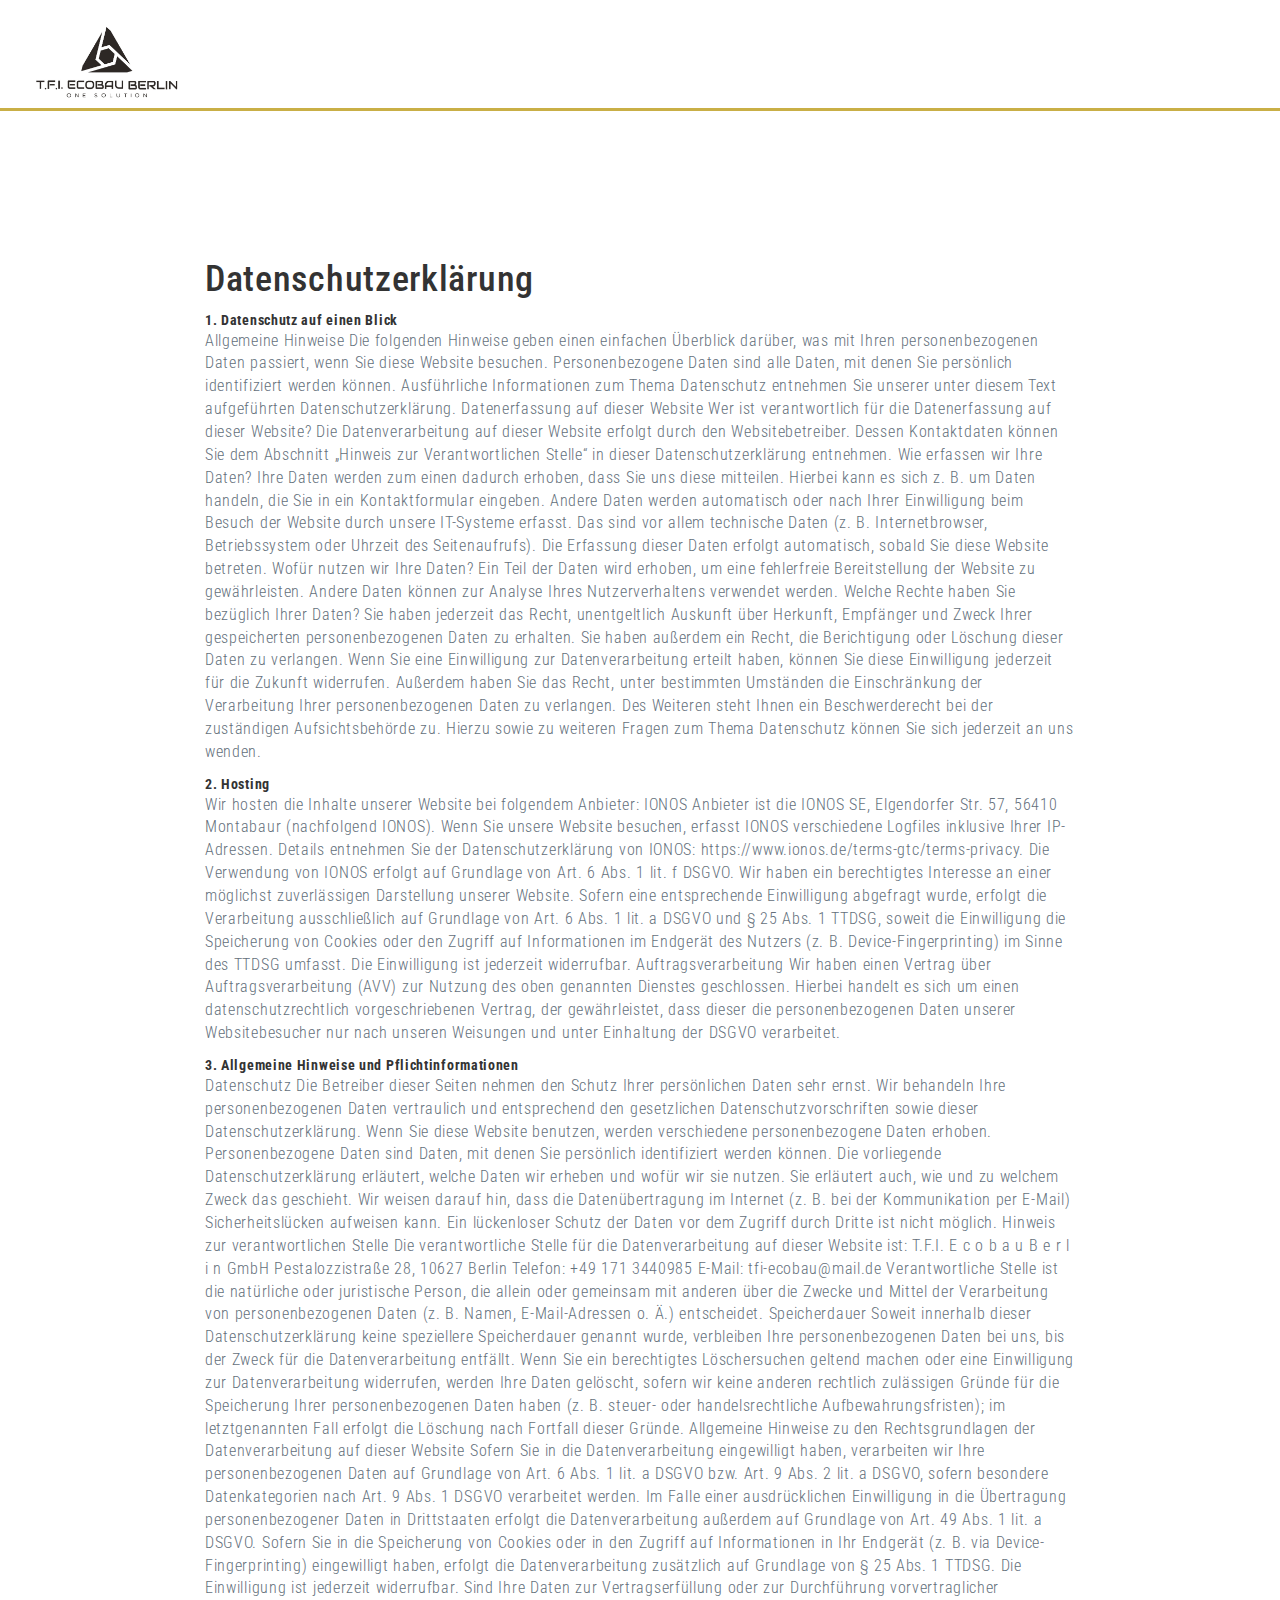
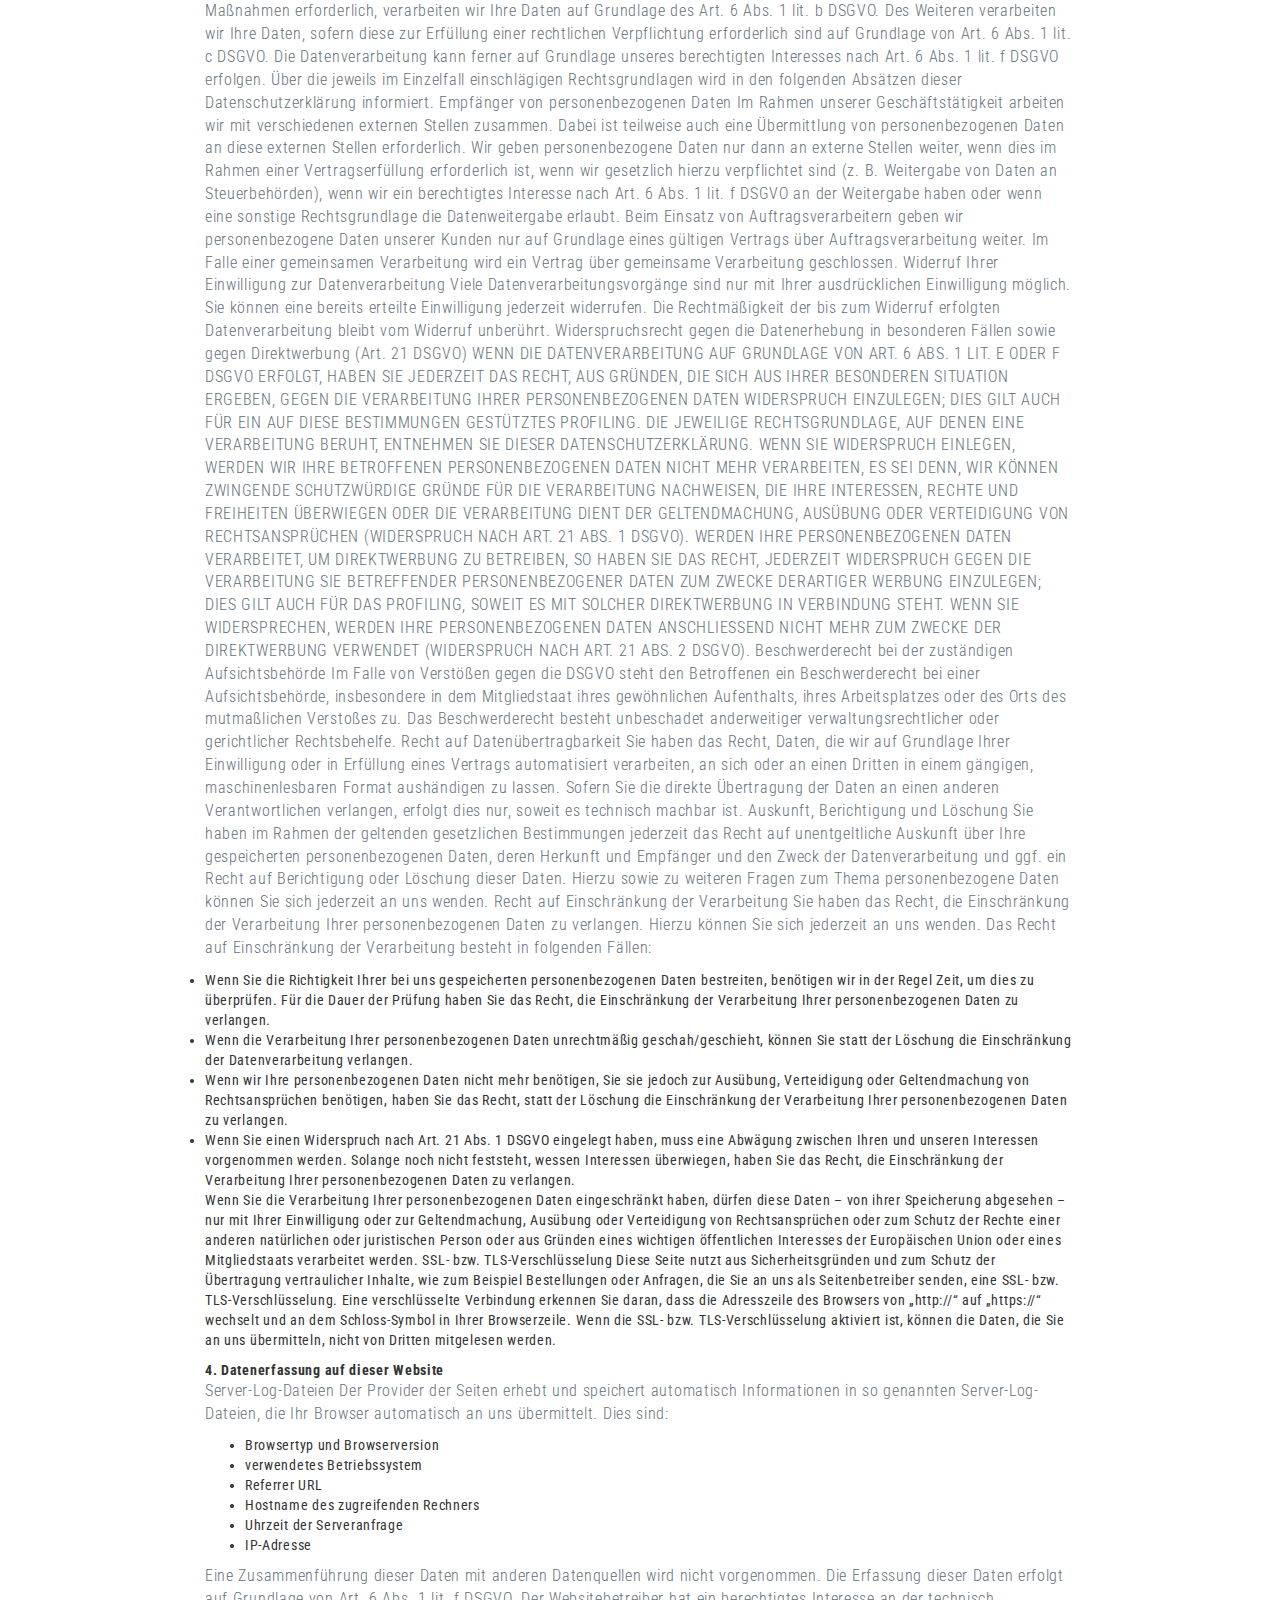
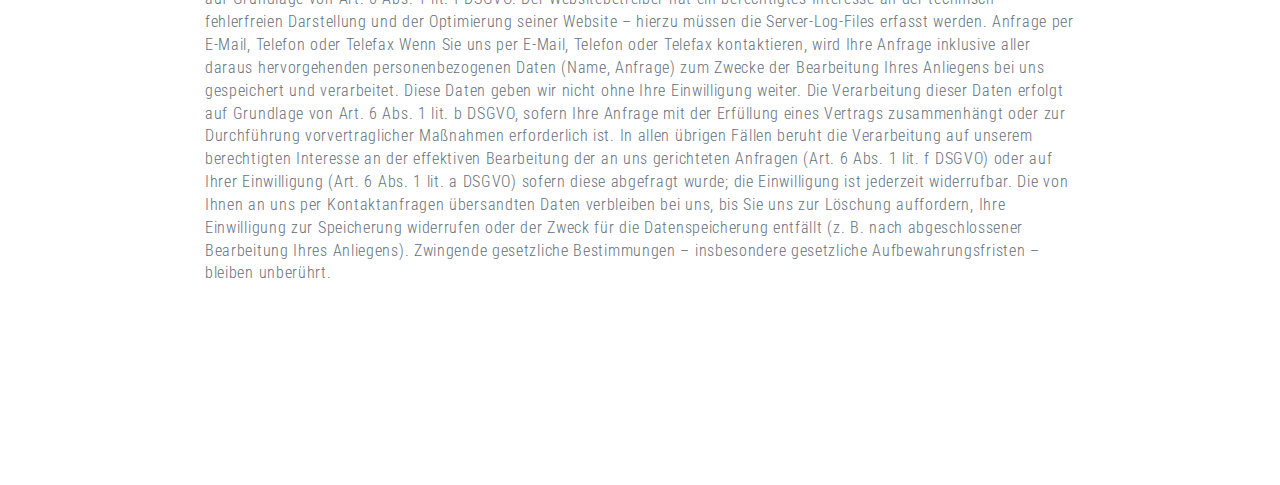
==== commit 9adc8b36: "Check" ====
--- a/datenschutzerklaerung.html
+++ b/datenschutzerklaerung.html
@@ -70,6 +70,8 @@
 <body data-spy="scroll" data-target="#wg-menu" data-offset="70">
 <div class="container-fluid">
     <div class="other_pages">
+        <br/>
+        <br/>
         <h1>Datenschutzerklärung</h1>
 
         <b>1. Datenschutz auf einen Blick</b>
--- a/css/styles.css
+++ b/css/styles.css
@@ -219,6 +219,8 @@
         float: top; /* Align to the right for big screens */
         width: 100%;
         height: 40vh; /* 25% of the viewport height */
+        background-size: cover; /* Ensure the image covers the container without distortion */
+            background-position: center; /* Center the image */
 }
 
 @media (max-width: 768px) {
@@ -228,6 +230,8 @@
               float: top; /* Remove float for small screens */
               display: block;
               margin: 0 auto; /* Center the image on top */
+              background-size: cover; /* Ensure the image covers the container without distortion */
+                      background-position: center; /* Center the image */
     }
 }
 
@@ -468,9 +472,15 @@
     float: left; /* Align the logo to the left */
 }
 
+@media (min-width: 768px) and (max-width: 950px) {
+    .img_logo {
+        max-width: 15%;
+    }
+}
+
 @media (max-width: 768px) {
     .img_logo {
-        max-width: 40%;
+        max-width: 30%;
     }
 }
 
@@ -538,5 +548,11 @@
 }
 
 .other_pages {
-  padding: 150px 190px;
+  padding: 190px 190px;
+}
+
+@media (max-width: 767px) {
+.other_pages {
+padding: 150px 10px;
+}
 }